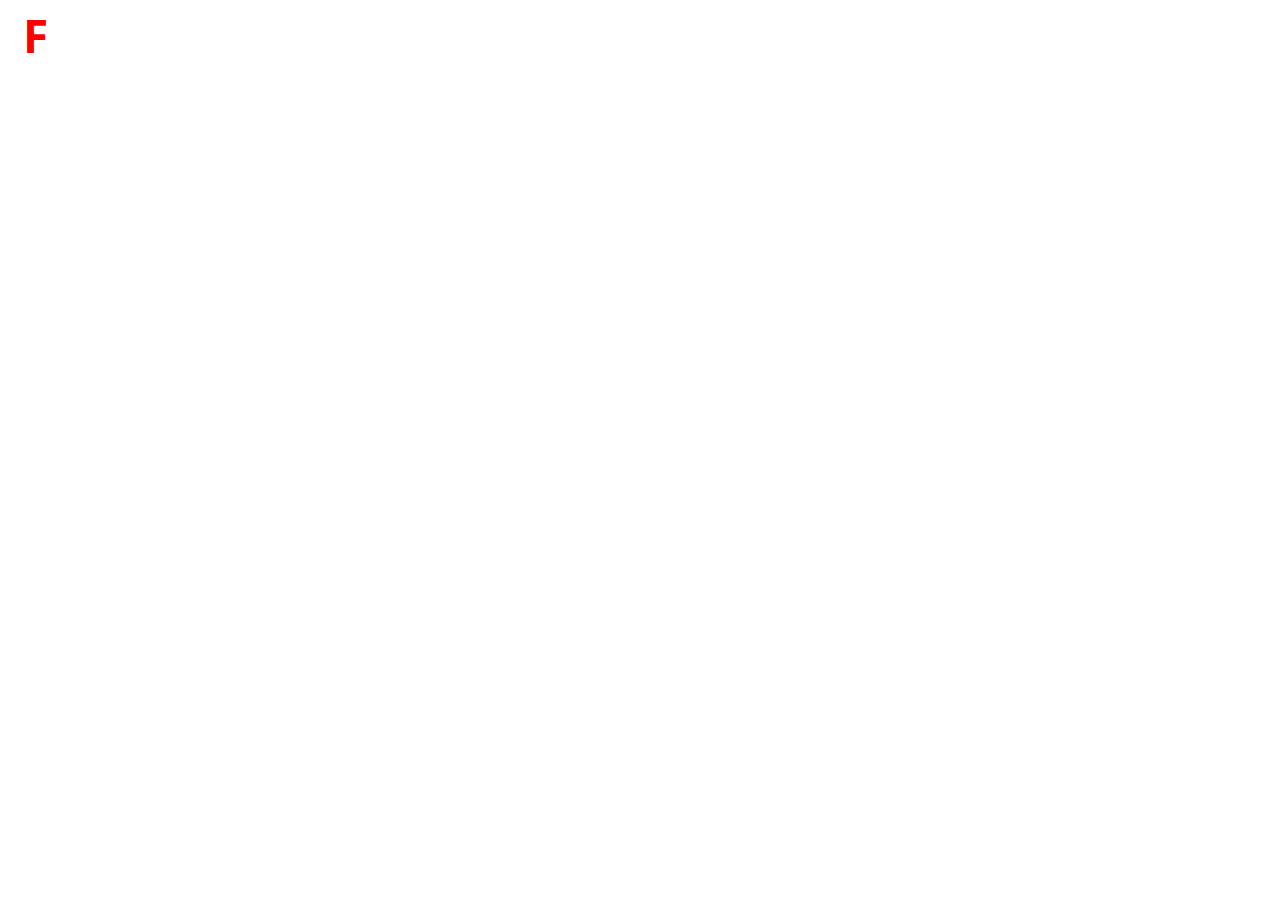
==== food.html @ ea6be790 "created food.html" ====
<!DOCTYPE html>
<html lang="en">

<head>
    <meta charset="UTF-8">
    <meta name="viewport" content="width=device-width, initial-scale=1.0">
    <link rel="shortcut icon" href="https://indianamusictherapists.com/wp-content/uploads/2017/06/favicon-img.png"
        type="image/x-icon" />
    <link rel="stylesheet" href="css/style.css" />
    <title>Food Details</title>
</head>

<body>
    <header>
        <nav>
            <div class="header-logo">
                <b>F</b>
            </div>
        </nav>
    </header>
</body>

</html>
---- css/style.css ----
@import url('https://fonts.googleapis.com/css2?family=Open+Sans&display=swap');

* {
	margin: 0;
	padding: 0;
	font-family: 'Open Sans', sans-serif;
	box-sizing: border-box;
}

.hero {
	width: 100%;
	height: 450px;
	background: linear-gradient(to bottom, rgba(157, 14, 14, 0), #4f0707),
		url('../images/foodWallpaper.png');
	background-position: center;
	background-size: cover;
	position: relative;
}

.hero-center b {
	display: inline-block;
	font-size: 46px;
	line-height: 70px;
	text-align: center;
	color: #ff0000;
	background-color: white;
	height: 70px;
	width: 70px;
	border-radius: 50%;
}

.hero-center {
	padding-top: 120px;
	text-align: center;
	color: white;
}

.hero-center h2 {
	margin-top: 50px;
	font-size: 32px;
}

.hero-center form {
	margin-top: 50px;
}

.hero-center input {
	width: 350px;
	height: 45px;
	font-size: 18px;
	padding-left: 40px;
	margin-left: 10px;
	border: none;
}

.hero-center select {
	width: 200px;
	height: 45px;
	font-size: 18px;
	padding-left: 10px;
	border: none;
}

.search {
	display: inline-block;
	position: relative;
}

.fa-search {
	position: absolute;
	color: black;
	opacity: 0.7;
	top: 15px;
	left: 20px;
}

.card-container {
	padding: 40px 0px;
}

.card-title {
	text-align: center;
}

.card-title h2 {
	font-size: 30px;
	font-weight: 400;
}

.card-title h3 {
	margin-top: 15px;
	font-size: 20px;
	font-weight: 400;
}

.card-body {
	margin-top: 30px;
	padding: 0 85px;
}

.card {
	display: inline-block;
	margin: 20px;
	max-width: 350px;
	height: 160px;
	box-shadow: 0 4px 8px 0 rgba(0, 0, 0, 0.2), 0 6px 20px 0 rgba(0, 0, 0, 0.19);
}

.first-card {
	display: inline-block;
	width: 50%;
	height: 100%;
}

.first-card img {
	width: 100%;
	height: 100%;
}

.second-card {
	float: right;
	width: 50%;
	height: 100%;
}

.second-card>h4 {
	margin-top: 30px;
	padding: 0 15px;
	margin-bottom: 10px;
}

.second-card>p {
	margin-top: 10px;
	padding: 0 15px;
}

/*food details*/
.header-logo {
	display: inline-block;
	font-size: 46px;
	line-height: 70px;
	text-align: center;
	color: #ff0000;
	background-color: white;
	height: 70px;
	width: 70px;
	border-radius: 50%;

}

@media only screen and (max-width: 600px) {
	.hero-center input {
		margin-top: 20px;
		width: 90%;
		padding-left: 40px;
		margin-left: 0;
	}

	.search {
		width: 100%;
	}

	.fa-search {
		top: 35px;
		left: 30px;
	}

	.hero-center {
		padding-top: 40px;
	}

	.hero-center h2 {
		margin-top: 20px;
	}

	.hero-center select {
		width: 90%;
	}

	.card {
		margin: 20px !important;
	}
}

@media only screen and (max-width: 768px) {}

@media only screen and (max-width: 1000px) {
	.card-body {
		padding: 0;
	}

	.card {
		margin-right: 0;
	}
}
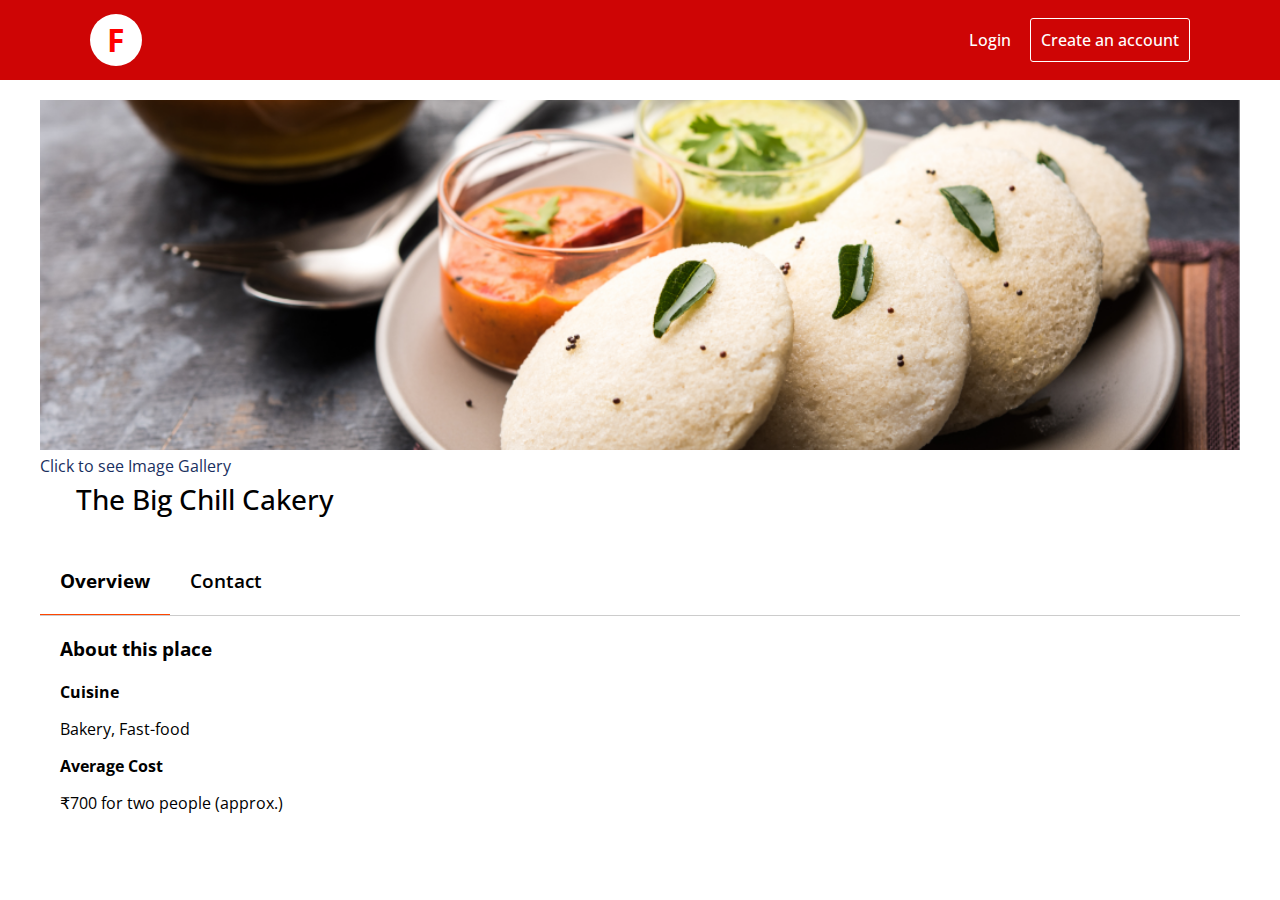
==== commit 3283f0ad: "changed tab to radiobuttons for food.html and changed some css in index.html" ====
--- a/food.html
+++ b/food.html
@@ -16,8 +16,95 @@
             <div class="header-logo">
                 <b>F</b>
             </div>
+            <ul>
+                <li class="login"><a href="#">Login</a></li>
+                <li><a class="create" href="#">Create an account</a></li>
+            </ul>
         </nav>
     </header>
+    <main>
+        <div class="img-container">
+            <img src="images/breakfast.png" alt="">
+            <div class="img-gallery">Click to see Image Gallery</div>
+        </div>
+        <div class="img-header">
+            <h2>The Big Chill Cakery</h2>
+        </div>
+
+        <!-- <div class="tabs">
+            <div class="tab" id="tab1">
+                <a href="#tab1">Overview</a>
+                <div class="content">
+                    <h3>About this place</h3>
+                    <div class="type">
+                        <h4>Cuisine</h4>
+                        <p>Bakery, Fast-food</p>
+                    </div>
+                    <div class="cost">
+                        <h4>Average Cost</h4>
+                        <p>₹700 for two people (approx.)</p>
+                    </div>
+                </div>
+            </div>
+
+            <div class="tab" id="tab2">
+                <a href="#tab2">Contact</a>
+                <div class="content">
+                    <div class="contact-number">
+                        <h4>Phone Number</h4>
+                        <p>+91 114004566</p>
+                    </div>
+
+                    <div class="address">
+                        <h4>The Big Chill Cakery</h4>
+                        <p>Shop 1, Plot D, Samruddhi Complex, Chincholi, Mumbai-400002, Maharashtra</p>
+                    </div>
+                </div>
+            </div>
+        </div> -->
+
+        <div class="tabs">
+            <div class="tab">
+                <input name="checkbox-tabs-group" type="radio" id="checkbox1" class="checkboxtab" checked>
+                <label for="checkbox1">Overview</label>
+                <div class="content">
+                    <h3>About this place</h3>
+                    <div class="type">
+                        <h4>Cuisine</h4>
+                        <p>Bakery, Fast-food</p>
+                    </div>
+                    <div class="cost">
+                        <h4>Average Cost</h4>
+                        <p>₹700 for two people (approx.)</p>
+                    </div>
+                </div>
+            </div>
+
+            <div class="tab">
+                <input name="checkbox-tabs-group" type="radio" id="checkbox2" class="checkboxtab">
+                <label for="checkbox2">Contact</label>
+                <div class="content">
+                    <div class="contact-number">
+                        <h4>Phone Number</h4>
+                        <p>+91 114004566</p>
+                    </div>
+
+                    <div class="address">
+                        <h4>The Big Chill Cakery</h4>
+                        <p>Shop 1, Plot D, Samruddhi Complex, Chincholi, Mumbai-400002, Maharashtra</p>
+                    </div>
+                </div>
+            </div>
+        </div>
+    </main>
 </body>
+<script>
+    // const tablink = Array.from(document.querySelectorAll(".tab"));
+    // // const link = Array.from(tablink.querySelectorAll('a'));
+    // // const link = tablink.forEach(e => e.querySelector('a'));
+    // // const link = tablink.childNodes[3];
+    // console.log(tablink);
+    // // console.log(link);
+</script>
 
 </html>--- a/css/style.css
+++ b/css/style.css
@@ -93,16 +93,15 @@
 	font-weight: 400;
 }
 
-.card-body {
-	margin-top: 30px;
-	padding: 0 85px;
-}
+/* .card-body {
+	margin: 30px 55px;
+} */
 
 .card {
 	display: inline-block;
-	margin: 20px;
-	max-width: 350px;
-	height: 160px;
+	/* margin: 20px;
+	max-width: 370px; */
+	height: 150px;
 	box-shadow: 0 4px 8px 0 rgba(0, 0, 0, 0.2), 0 6px 20px 0 rgba(0, 0, 0, 0.19);
 }
 
@@ -123,31 +122,231 @@
 	height: 100%;
 }
 
-.second-card>h4 {
+.second-card > h4 {
 	margin-top: 30px;
-	padding: 0 15px;
+	padding: 0 20px;
 	margin-bottom: 10px;
 }
 
-.second-card>p {
+.second-card > p {
 	margin-top: 10px;
-	padding: 0 15px;
+	padding: 0 20px;
 }
 
 /*food details*/
+header {
+	background-color: #ce0505;
+	height: 80px;
+	position: relative;
+}
+
+header::after {
+	clear: both;
+}
+
 .header-logo {
-	display: inline-block;
-	font-size: 46px;
-	line-height: 70px;
+	/* display: inline-block; */
+	position: absolute;
+	top: 14px;
+	left: 7%;
+	font-size: 32px;
+	line-height: 52px;
 	text-align: center;
 	color: #ff0000;
 	background-color: white;
-	height: 70px;
-	width: 70px;
+	height: 52px;
+	width: 52px;
 	border-radius: 50%;
-
-}
-
+}
+
+nav ul {
+	float: right;
+	margin-right: 7%;
+}
+
+nav li {
+	list-style: none;
+	display: inline;
+	line-height: 80px;
+	font-size: 16px;
+}
+
+nav li a {
+	font-weight: 500;
+	text-decoration: none;
+	color: white;
+}
+
+nav li a:hover {
+	color: rgba(255, 255, 255, 0.8);
+}
+
+.create {
+	margin-left: 15px;
+	padding: 10px;
+	border-radius: 3px;
+	border: 1px solid white;
+}
+
+.create:hover {
+	color: red;
+	background-color: white;
+}
+
+main {
+	max-width: 1200px;
+	margin: auto;
+}
+
+.img-container {
+	margin: 20px 0;
+	height: 350px;
+}
+
+.img-container img {
+	width: 100%;
+	height: 100%;
+	object-fit: cover;
+}
+
+.img-header h2 {
+	margin: 30px 0 30px 3%;
+	font-size: 28px;
+	font-weight: 500;
+}
+.img-gallery {
+	position: absolute;
+	background-color: white;
+	color: #192f60;
+}
+/* .tabs {
+	position: relative;
+	clear: both;
+}
+
+.tabs .tab {
+	float: left;
+	margin-right: 0px;
+}
+
+.tabs .tab a {
+	color: black;
+	position: relative;
+	display: inline-block;
+	text-decoration: none;
+	z-index: 2;
+	font-size: 18px;
+	font-weight: 600;
+	padding: 20px;
+}
+
+.content {
+	position: absolute;
+	background-color: white;
+	width: 100%;
+	height: 300px;
+	left: 0px;
+	border-top: 1px solid rgba(0, 0, 0, 0.2);
+	padding: 20px;
+}
+
+.content h3 {
+	margin: 20px 0;
+}
+
+.content h4 {
+	margin: 15px 0;
+}
+
+.tabs .tab:nth-of-type(1) .content {
+	z-index: 1;
+}
+
+.tabs a:active {
+	border-bottom: 1px solid orangered;
+}
+
+.tab:target a {
+	font-weight: bold;
+	border-bottom: 1px solid orangered;
+}
+
+.tab:target .content {
+	z-index: 1;
+} */
+
+/*tabs radio*/
+.tabs {
+	position: relative;
+	clear: both;
+}
+
+.tabs .tab {
+	float: left;
+}
+
+.tabs .tab .content {
+	display: none;
+	position: absolute;
+	background-color: white;
+	left: 0px;
+	width: 100%;
+	padding: 20px 20px 40px 20px;
+	border-top: 1px solid rgba(0, 0, 0, 0.2);
+}
+
+.checkboxtab {
+	display: none;
+}
+
+.tab label {
+	/* margin-right: 10px; */
+	color: black;
+	/* position: relative; 
+	this is only for z-index*/
+	display: inline-block;
+	font-size: 19px;
+	font-weight: 600;
+	padding: 20px;
+}
+
+.checkboxtab:checked ~ label {
+	font-weight: bold;
+	border-bottom: 1px solid orangered;
+	/* z-index: 1; */
+}
+
+.checkboxtab:checked ~ .content {
+	display: block;
+}
+
+.content h3 {
+	margin-bottom: 20px;
+}
+
+.content h4 {
+	margin: 15px 0;
+}
+
+/*row*/
+.row {
+	max-width: 1200px;
+	margin: 0 auto;
+}
+
+.row::after {
+	content: '';
+	display: table;
+	clear: both;
+}
+
+.col-1-of-3 {
+	float: left;
+	width: calc((100% - 120px) / 3);
+	margin: 0px 20px 20px 20px;
+}
+
+/*responsive*/
 @media only screen and (max-width: 600px) {
 	.hero-center input {
 		margin-top: 20px;
@@ -177,19 +376,35 @@
 		width: 90%;
 	}
 
-	.card {
-		margin: 20px !important;
-	}
-}
-
-@media only screen and (max-width: 768px) {}
-
-@media only screen and (max-width: 1000px) {
-	.card-body {
-		padding: 0;
-	}
-
-	.card {
-		margin-right: 0;
-	}
-}+	.col-1-of-3 {
+		width: calc((100% - 30px) / 1) !important;
+		margin: 0px 15px 20px 15px;
+	}
+
+	header {
+		height: 60px;
+	}
+
+	.header-logo {
+		/* display: inline-block; */
+		line-height: 40px;
+		height: 40px;
+		width: 40px;
+		top: 10px;
+	}
+
+	nav li {
+		line-height: 60px;
+		font-size: 15px;
+	}
+
+	.create {
+		padding: 6px;
+	}
+}
+
+@media only screen and (max-width: 900px) {
+	.col-1-of-3 {
+		width: calc((100% - 80px) / 2);
+	}
+}
